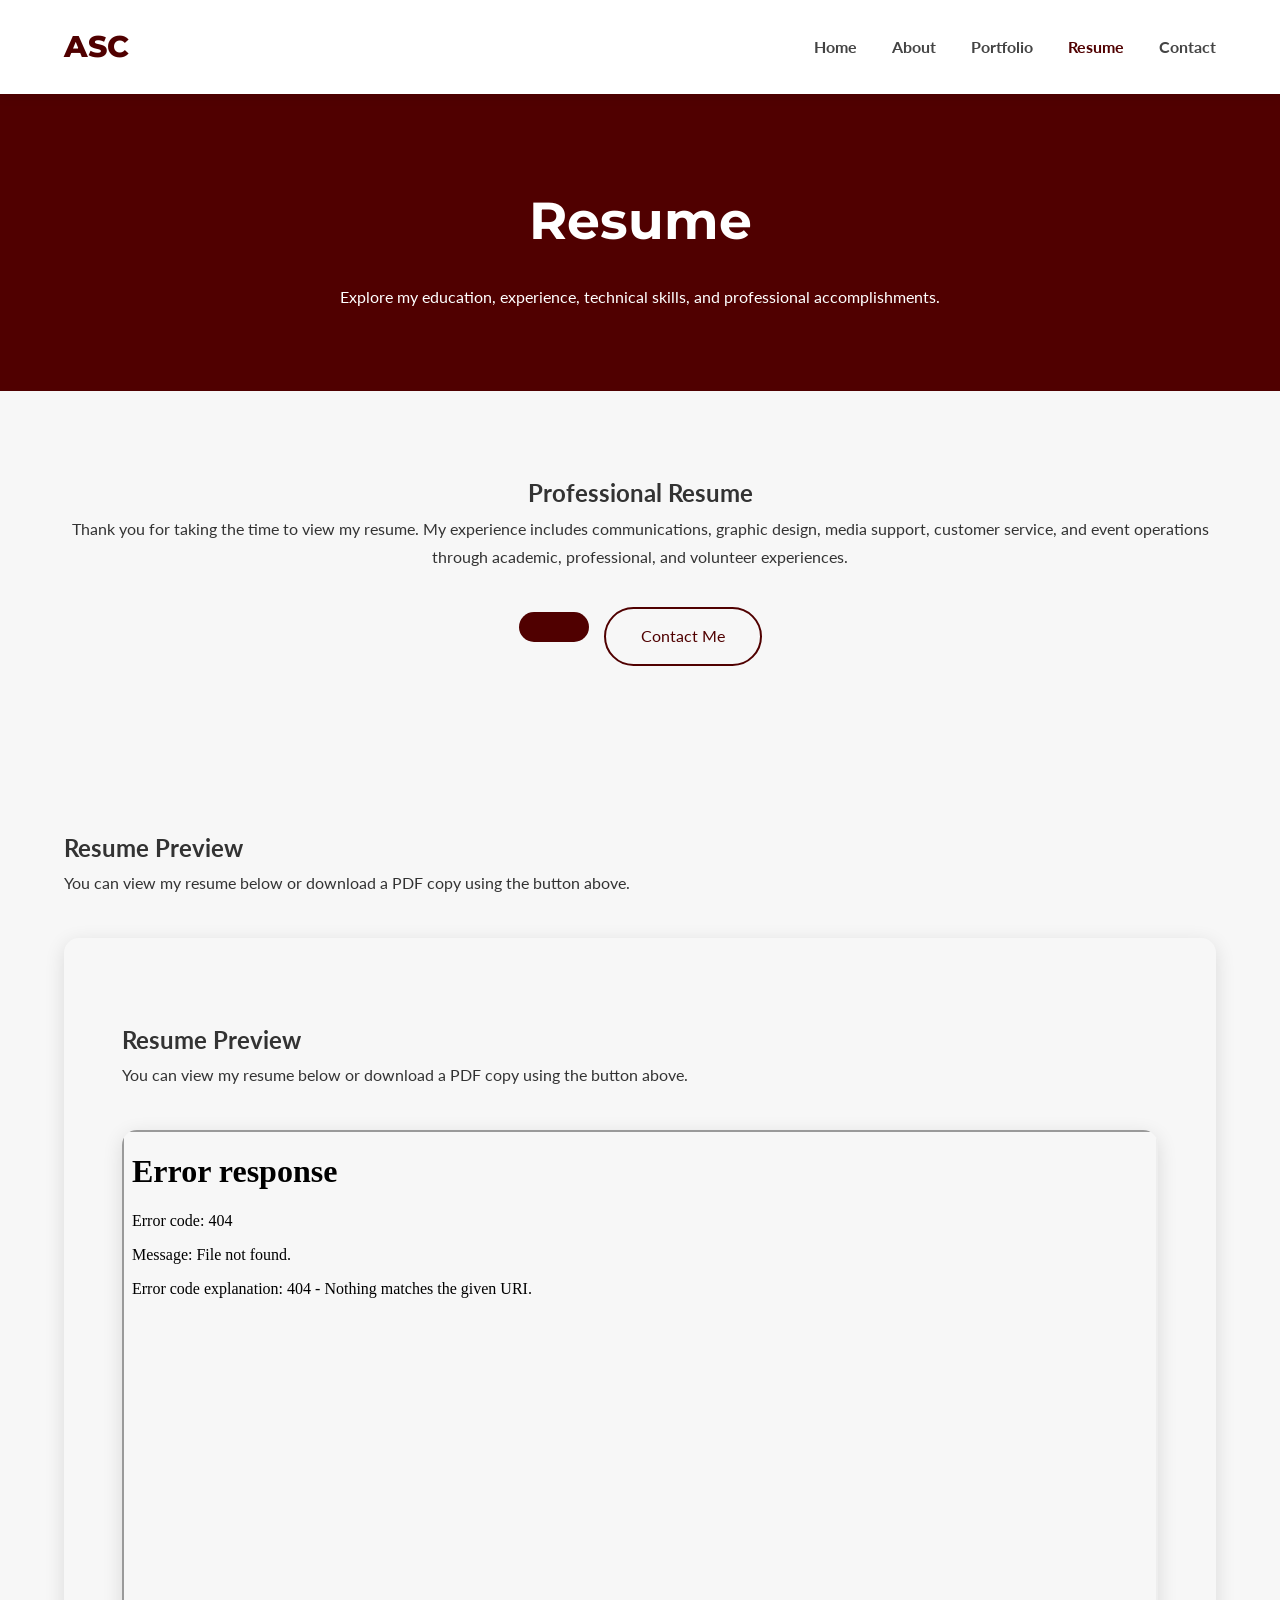
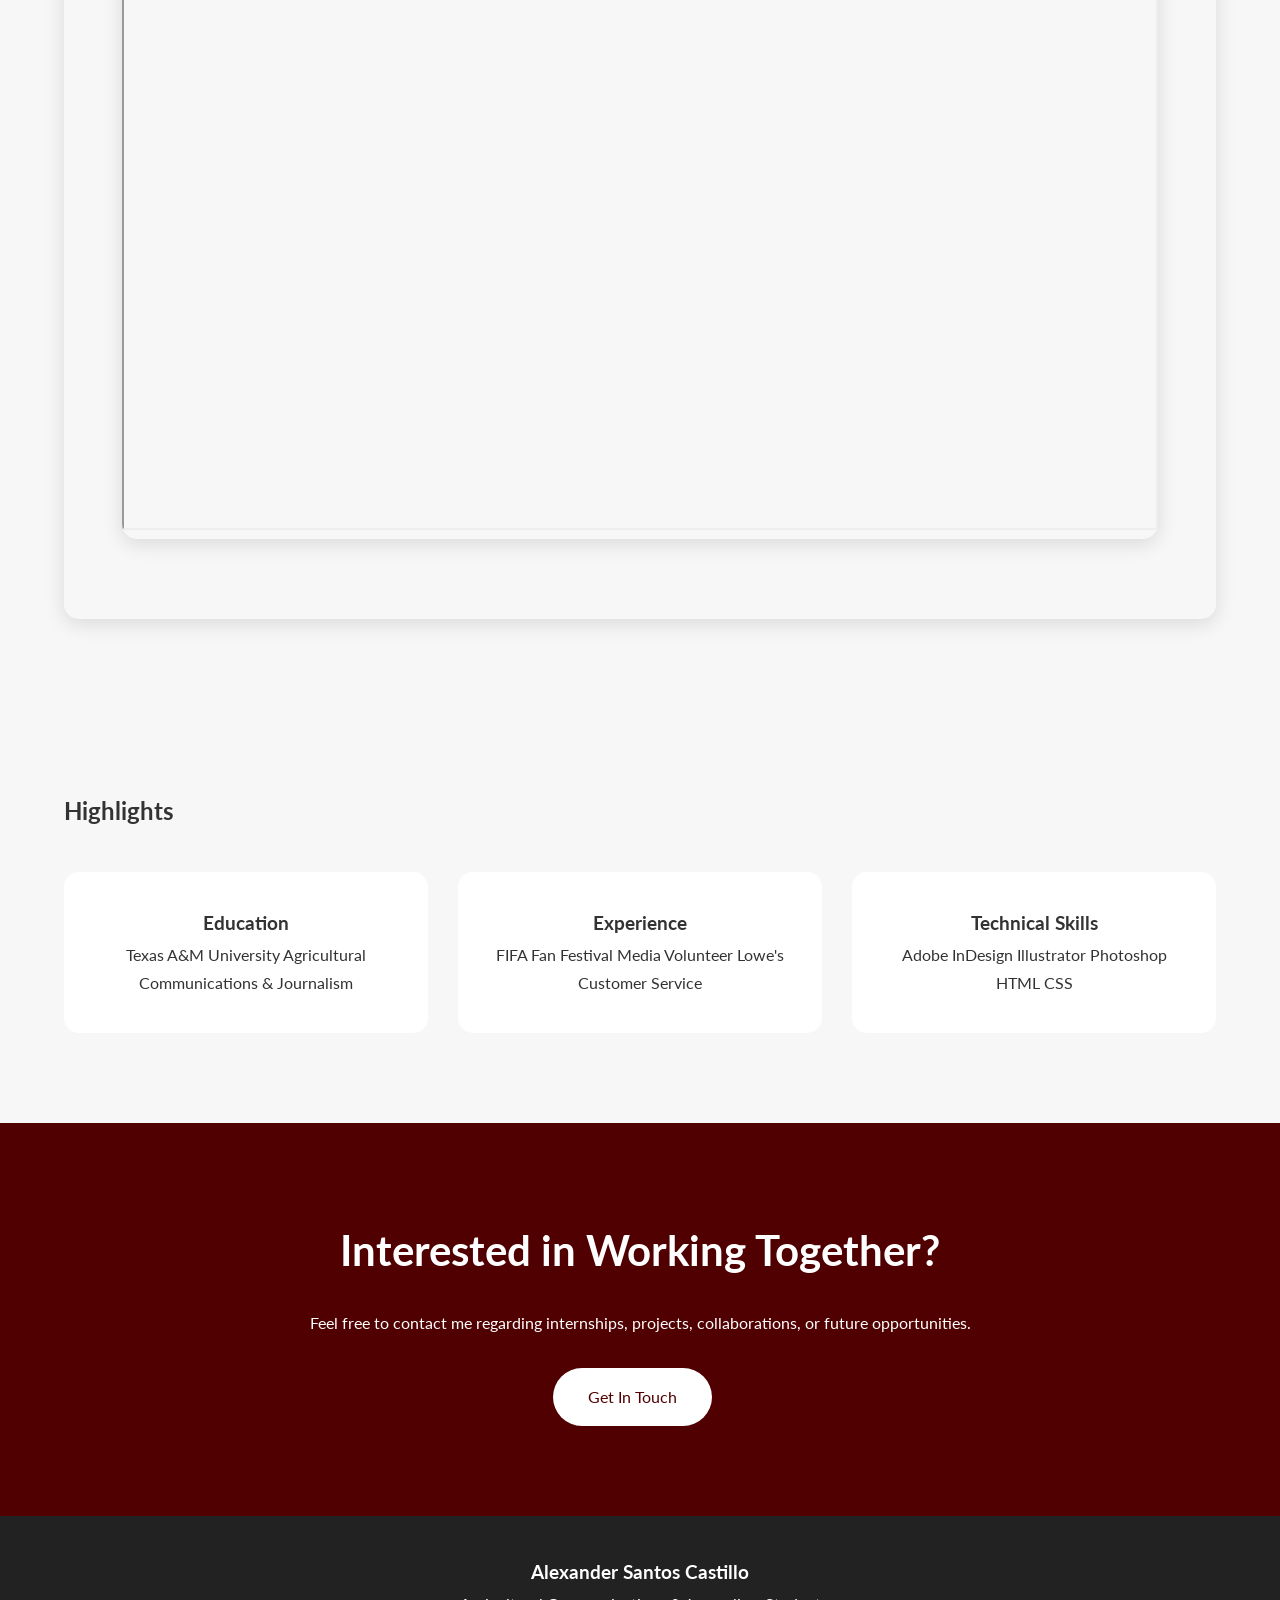
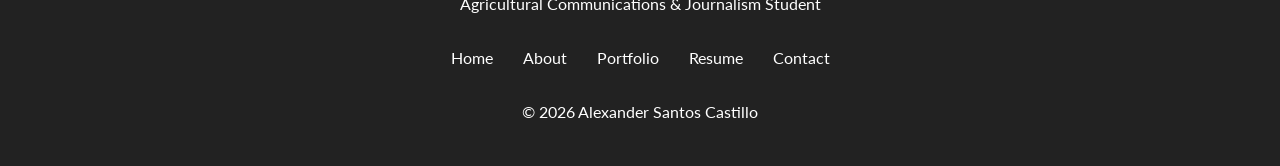
==== resume.html @ d20d3840 "Update resume.html" ====
<!DOCTYPE html>

<html lang="en">

<head>

<meta charset="UTF-8">

<meta name="viewport"
content="width=device-width, initial-scale=1.0">

<title>Resume | Alexander Santos Castillo</title>

<link rel="stylesheet"
href="css/style.css">

<link rel="preconnect"
href="https://fonts.googleapis.com">

<link rel="preconnect"
href="https://fonts.gstatic.com"
crossorigin>

<link href="https://fonts.googleapis.com/css2?family=Montserrat:wght@400;500;600;700;800&family=Lato:wght@300;400;700&display=swap"
rel="stylesheet">

</head>

<body>

<!-- ========================= -->

<!-- Navigation -->

<!-- ========================= -->

<header>

<div class="container nav-container">

<div class="logo">

ASC

</div>

<nav>

<ul>

<li><a href="index.html">Home</a></li>

<li><a href="about.html">About</a></li>

<li><a href="portfolio.html">Portfolio</a></li>

<li><a href="resume.html"
class="active">Resume</a></li>

<li><a href="contact.html">Contact</a></li>

</ul>

</nav>

</div>

</header>

<!-- ========================= -->

<!-- Resume Hero -->

<!-- ========================= -->

<section class="page-hero">

<div class="container">

<h1>

Resume

</h1>

<p>

Explore my education, experience, technical skills,
and professional accomplishments.

</p>

</div>

</section>

<!-- ========================= -->

<!-- Resume Intro -->

<!-- ========================= -->

<section class="resume-intro">

<div class="container">

<h2>

Professional Resume

</h2>

<p>

Thank you for taking the time to view my resume.
My experience includes communications, graphic
design, media support, customer service,
and event operations through academic,
professional, and volunteer experiences.

</p>

<div class="resume-buttons">

<a 
href="projects/resume.pdf"
   target="_blank"
   class="btn"
>
<a 
    href="contact.html"
    class="btn-outline">
    Contact Me

</a>

</div>

</div>

</section>

<!-- ========================= -->

<!-- Embedded Resume -->

<!-- ========================= -->

<section class="resume-viewer">

<div class="container">

<h2>

Resume Preview

</h2>

<p>

You can view my resume below or download
a PDF copy using the button above.

</p>

<div class="pdf-container">

<section class="resume-viewer">

    <div class="container">

        <h2>Resume Preview</h2>

        <p>
            You can view my resume below or download a PDF copy using the button above.
        </p>

        <div class="pdf-container">

            <iframe
                src="resume.pdf"
                width="100%"
                height="1000"
                title="Alexander Santos Castillo Resume">
            </iframe>

        </div>

    </div>

</section>

</div>

</div>

</section>

<!-- ========================= -->

<!-- Highlights -->

<!-- ========================= -->

<section class="resume-highlights">

<div class="container">

<h2>

Highlights

</h2>

<div class="highlight-grid">

<div class="highlight-card">

<h3>

Education

</h3>

<p>

Texas A&M University

Agricultural Communications &
Journalism

</p>

</div>

<div class="highlight-card">

<h3>

Experience

</h3>

<p>

FIFA Fan Festival

Media Volunteer

Lowe's

Customer Service

</p>

</div>

<div class="highlight-card">

<h3>

Technical Skills

</h3>

<p>

Adobe InDesign

Illustrator

Photoshop

HTML

CSS

</p>

</div>

</div>

</div>

</section>

<!-- ========================= -->

<!-- Call To Action -->

<!-- ========================= -->

<section class="cta">

<div class="container">

<h2>

Interested in Working Together?

</h2>

<p>

Feel free to contact me regarding internships,
projects, collaborations,
or future opportunities.

</p>

<a href="contact.html"

class="btn">

Get In Touch

</a>

</div>

</section>

<!-- ========================= -->

<!-- Footer -->

<!-- ========================= -->

<footer>

<div class="container footer-container">

<h3>

Alexander Santos Castillo

</h3>

<p>

Agricultural Communications &
Journalism Student

</p>

<div class="footer-links">

<a href="index.html">Home</a>

<a href="about.html">About</a>

<a href="portfolio.html">Portfolio</a>

<a href="resume.html">Resume</a>

<a href="contact.html">Contact</a>

</div>

<p>

© 2026 Alexander Santos Castillo

</p>

</div>

</footer>

</body>

</html>
---- css/style.css ----
/* ==========================================
   Alexander Santos Castillo Portfolio
   style.css
========================================== */


/* ---------- RESET ---------- */

*{
    margin:0;
    padding:0;
    box-sizing:border-box;
}


/* ---------- BODY ---------- */

body{

    font-family:'Lato',sans-serif;

    background:#F7F7F7;

    color:#333;

    line-height:1.8;

}


/* ---------- CONTAINER ---------- */

.container{

    width:90%;

    max-width:1200px;

    margin:auto;

}


/* ---------- LINKS ---------- */

a{

    text-decoration:none;

}


/* ---------- IMAGES ---------- */

img{

    max-width:100%;

    display:block;

}


/* ==========================================
   NAVIGATION
========================================== */

header{

    background:white;

    position:sticky;

    top:0;

    z-index:1000;

    box-shadow:0 2px 12px rgba(0,0,0,.08);

}


.nav-container{

    display:flex;

    justify-content:space-between;

    align-items:center;

    padding:20px 0;

}


.logo{

    font-family:'Montserrat',sans-serif;

    font-size:30px;

    font-weight:800;

    color:#500000;

}


nav ul{

    display:flex;

    list-style:none;

    gap:35px;

}


nav a{

    color:#444;

    font-weight:700;

    transition:.3s;

}


nav a:hover{

    color:#500000;

}


.active{

    color:#500000;

}


/* ==========================================
   HERO
========================================== */

.hero{

    padding:90px 0;

}


.hero-content{

    display:flex;

    justify-content:space-between;

    align-items:center;

    gap:70px;

    flex-wrap:wrap;

}


.hero-text{

    flex:1;

}


.hero-image{

    flex:1;

    display:flex;

    justify-content:center;

}


.profile-image{

    width:320px;

    height:320px;

    object-fit:cover;

    border-radius:50%;

    border:8px solid #500000;

    box-shadow:0 10px 25px rgba(0,0,0,.18);

}


.welcome{

    color:#500000;

    letter-spacing:3px;

    font-weight:bold;

    margin-bottom:15px;

}


.hero h1{

    font-family:'Montserrat',sans-serif;

    font-size:56px;

    color:#222;

    margin-bottom:10px;

}


.hero h2{

    color:#500000;

    font-size:28px;

    margin-bottom:20px;

}


.intro{

    font-size:18px;

    max-width:600px;

}


/* ==========================================
   BUTTONS
========================================== */

.hero-buttons{

    margin-top:35px;

}


.btn{

    display:inline-block;

    background:#500000;

    color:white;

    padding:15px 35px;

    border-radius:50px;

    margin-right:15px;

    transition:.3s;

}


.btn:hover{

    background:#7A0019;

}


.btn-outline{

    display:inline-block;

    border:2px solid #500000;

    color:#500000;

    padding:13px 35px;

    border-radius:50px;

    transition:.3s;

}


.btn-outline:hover{

    background:#500000;

    color:white;

}


.btn-small{

    display:inline-block;

    margin-top:20px;

    color:#500000;

    font-weight:bold;

}


/* ==========================================
   PAGE HERO
========================================== */

.page-hero{

    background:#500000;

    color:white;

    text-align:center;

    padding:80px 0;

}


.page-hero h1{

    font-size:52px;

    font-family:'Montserrat',sans-serif;

}


.page-hero p{

    margin-top:15px;

}


/* ==========================================
   ABOUT
========================================== */

.about-preview,
.about-section{

    padding:90px 0;

}


.about-grid{

    display:grid;

    grid-template-columns:350px 1fr;

    gap:60px;

    align-items:center;

}


.section-title{

    margin-bottom:40px;

}


.section-title h2{

    color:#500000;

    font-size:42px;

    font-family:'Montserrat',sans-serif;

}


/* ==========================================
   PROJECTS
========================================== */

.featured-projects{

    padding:90px 0;

}


.project-grid{

    display:grid;

    grid-template-columns:repeat(auto-fit,minmax(320px,1fr));

    gap:35px;

    margin-top:50px;

}


.project-card{

    background:white;

    border-radius:15px;

    overflow:hidden;

    box-shadow:0 5px 20px rgba(0,0,0,.08);

    transition:.35s;

}


.project-card:hover{

    transform:translateY(-10px);

}


.project-image{

    width:100%;

    height:220px;

    object-fit:cover;

}


.project-content{

    padding:25px;

}


.project-content h3{

    color:#500000;

    margin-bottom:10px;

}


.project-link{

    color:#500000;

    font-weight:bold;

}


/* ==========================================
   SKILLS
========================================== */

.skills{

    background:white;

    padding:90px 0;

}


.skills-grid{

    display:grid;

    grid-template-columns:repeat(auto-fit,minmax(250px,1fr));

    gap:30px;

    margin-top:45px;

}


.skill-box{

    background:#F5F5F5;

    padding:30px;

    border-radius:15px;

    text-align:center;

}


.skill-box h3{

    color:#500000;

    margin-bottom:15px;

}


/* ==========================================
   EDUCATION
========================================== */

.education{

    padding:90px 0;

}


.education-card{

    background:white;

    margin-top:30px;

    padding:35px;

    border-left:6px solid #500000;

    border-radius:12px;

    box-shadow:0 4px 15px rgba(0,0,0,.08);

}


/* ==========================================
   RESUME
========================================== */

.resume-intro{

    padding:80px 0;

    text-align:center;

}


.resume-buttons{

    margin-top:35px;

}


.resume-viewer{

    padding:80px 0;

}


.pdf-container{

    margin-top:40px;

    border-radius:15px;

    overflow:hidden;

    box-shadow:0 5px 20px rgba(0,0,0,.12);

}


.resume-highlights{

    padding:90px 0;

}


.highlight-grid{

    display:grid;

    grid-template-columns:repeat(auto-fit,minmax(250px,1fr));

    gap:30px;

    margin-top:40px;

}


.highlight-card{

    background:white;

    padding:35px;

    border-radius:15px;

    text-align:center;

}


/* ==========================================
   CONTACT
========================================== */

.contact{

    padding:90px 0;

    text-align:center;

}


.contact p{

    margin:18px 0;

}


/* ==========================================
   CTA
========================================== */

.cta{

    background:#500000;

    color:white;

    text-align:center;

    padding:90px 0;

}


.cta h2{

    font-size:42px;

    margin-bottom:20px;

}


.cta .btn{

    margin-top:30px;

    background:white;

    color:#500000;

}


.cta .btn:hover{

    background:#EAEAEA;

}


/* ==========================================
   FOOTER
========================================== */

footer{

    background:#222;

    color:white;

    text-align:center;

    padding:40px 0;

}


.footer-links{

    display:flex;

    justify-content:center;

    gap:30px;

    margin:25px 0;

}


.footer-links a{

    color:white;

}


.footer-links a:hover{

    color:#D6D3C4;

}


/* ==========================================
   MOBILE
========================================== */

@media(max-width:900px){

.hero-content{

flex-direction:column-reverse;

text-align:center;

}

.about-grid{

grid-template-columns:1fr;

text-align:center;

}

.hero h1{

font-size:40px;

}

.hero h2{

font-size:22px;

}

.profile-image{

width:250px;

height:250px;

}

nav ul{

gap:18px;

font-size:15px;

}

}



/* ==========================================
   CONTACT CARDS
========================================== */

.contact-grid{

    display:grid;

    grid-template-columns:repeat(auto-fit,minmax(280px,1fr));

    gap:30px;

    margin-top:50px;

}

.contact-card{

    background:white;

    padding:35px;

    border-radius:15px;

    text-align:center;

    box-shadow:0 5px 20px rgba(0,0,0,.08);

    transition:.3s;

}

.contact-card:hover{

    transform:translateY(-8px);

}

.contact-card h3{

    color:#500000;

    margin-bottom:15px;

}

.contact-card a{

    color:#333;

    font-weight:600;

}

.contact-card a:hover{

    color:#500000;

}
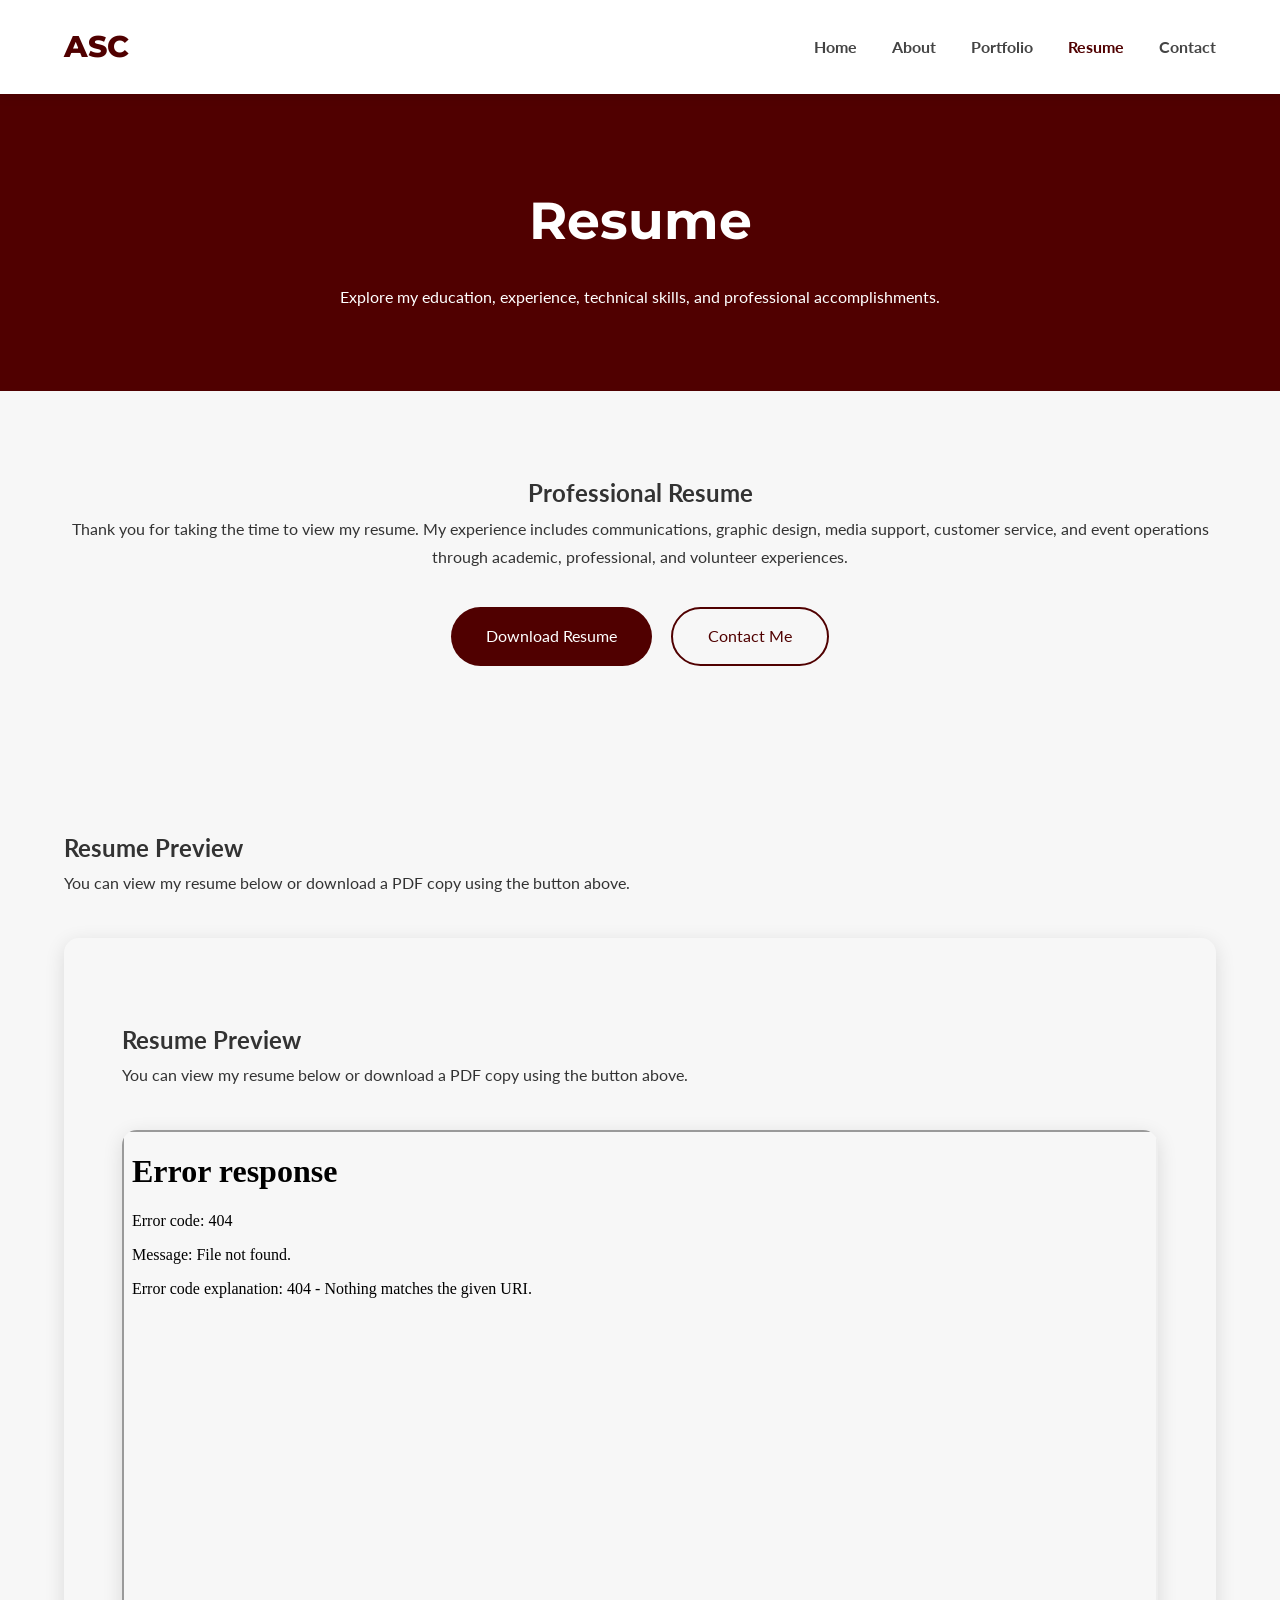
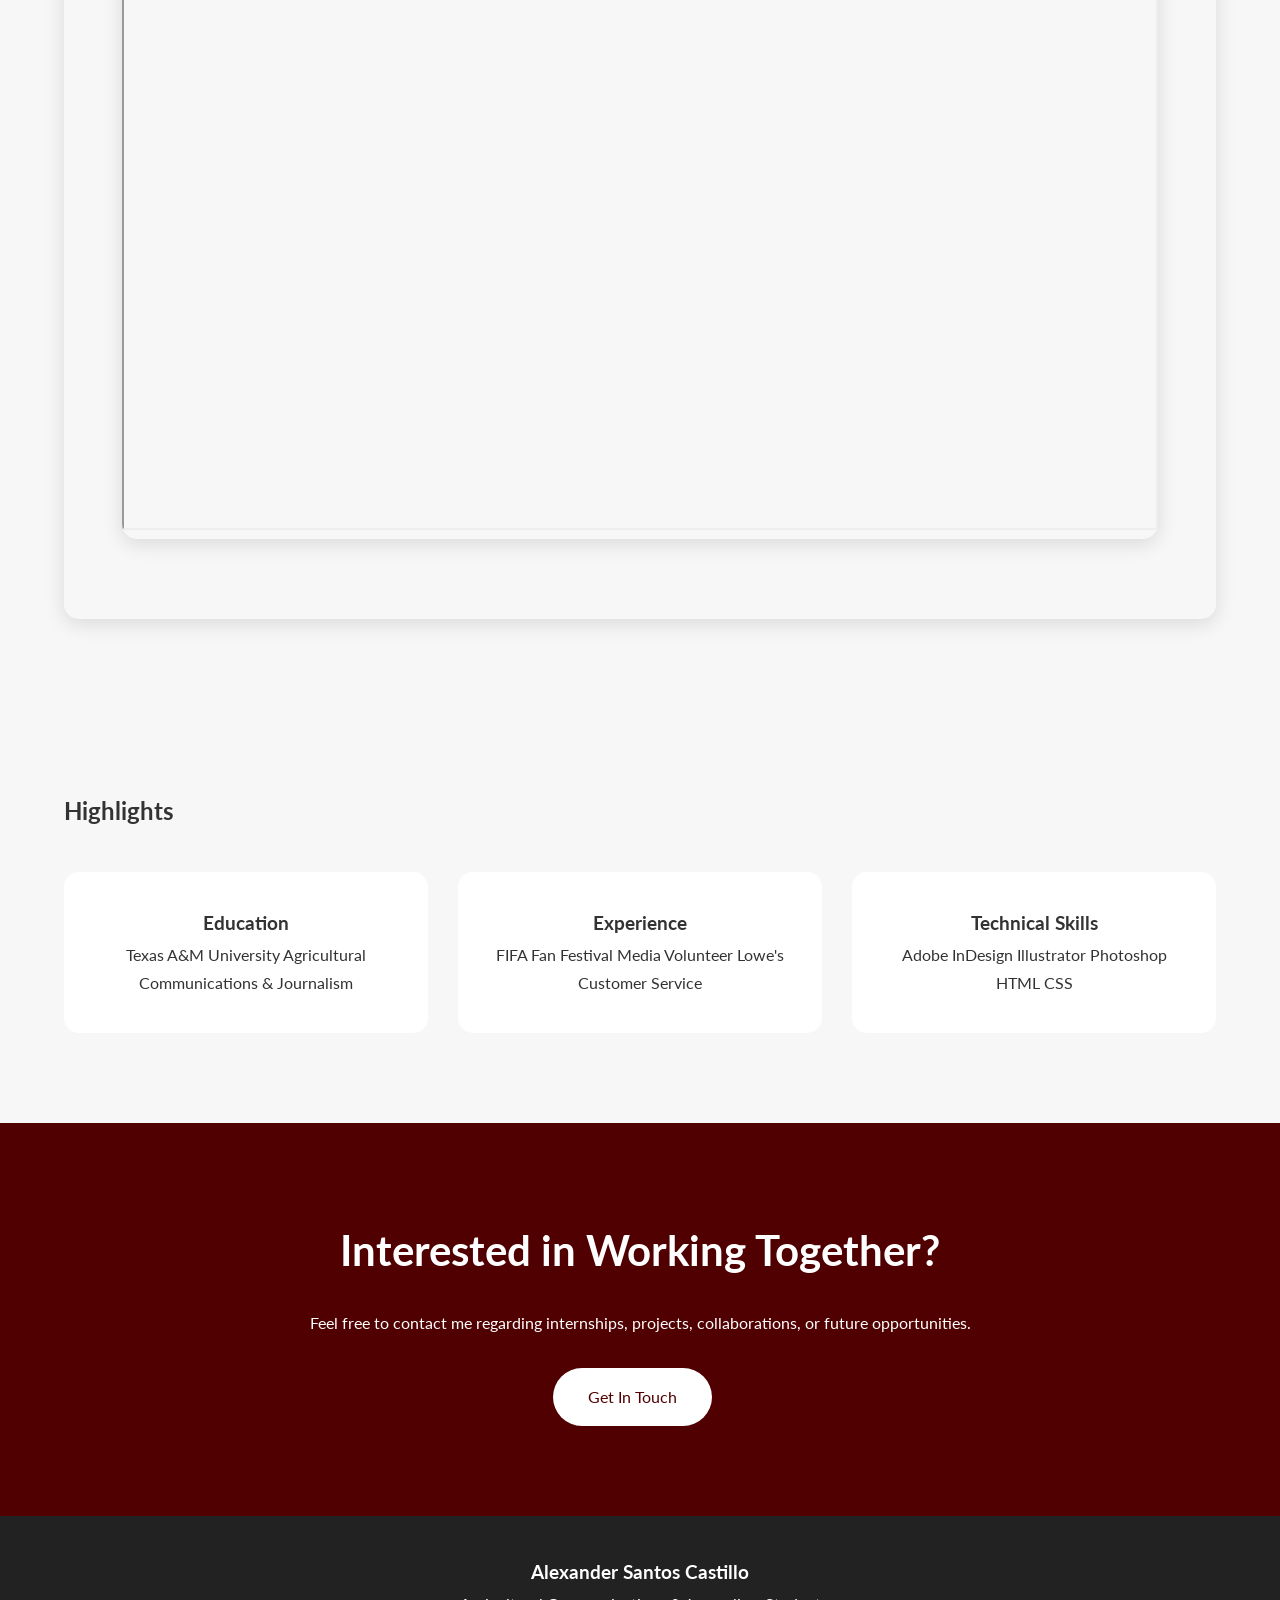
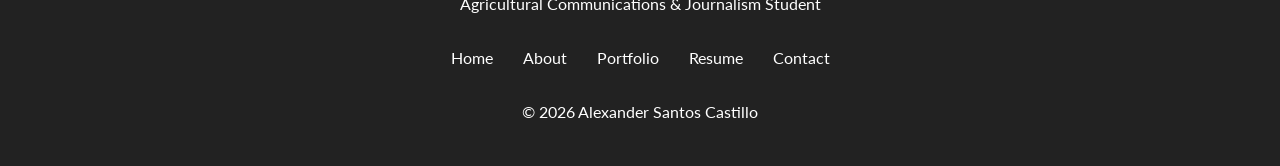
==== commit d984d32c: "Refactor resume buttons for improved structure" ====
--- a/resume.html
+++ b/resume.html
@@ -123,20 +123,18 @@
 
 <div class="resume-buttons">
 
-<a 
-href="projects/resume.pdf"
-   target="_blank"
-   class="btn"
->
-<a 
-    href="contact.html"
-    class="btn-outline">
-    Contact Me
-
-</a>
-
-</div>
-
+    <a href="projects/resume.pdf"
+       target="_blank"
+       class="btn">
+        Download Resume
+    </a>
+
+    <a href="contact.html"
+       class="btn-outline">
+        Contact Me
+    </a>
+
+</div>
 </div>
 
 </section>
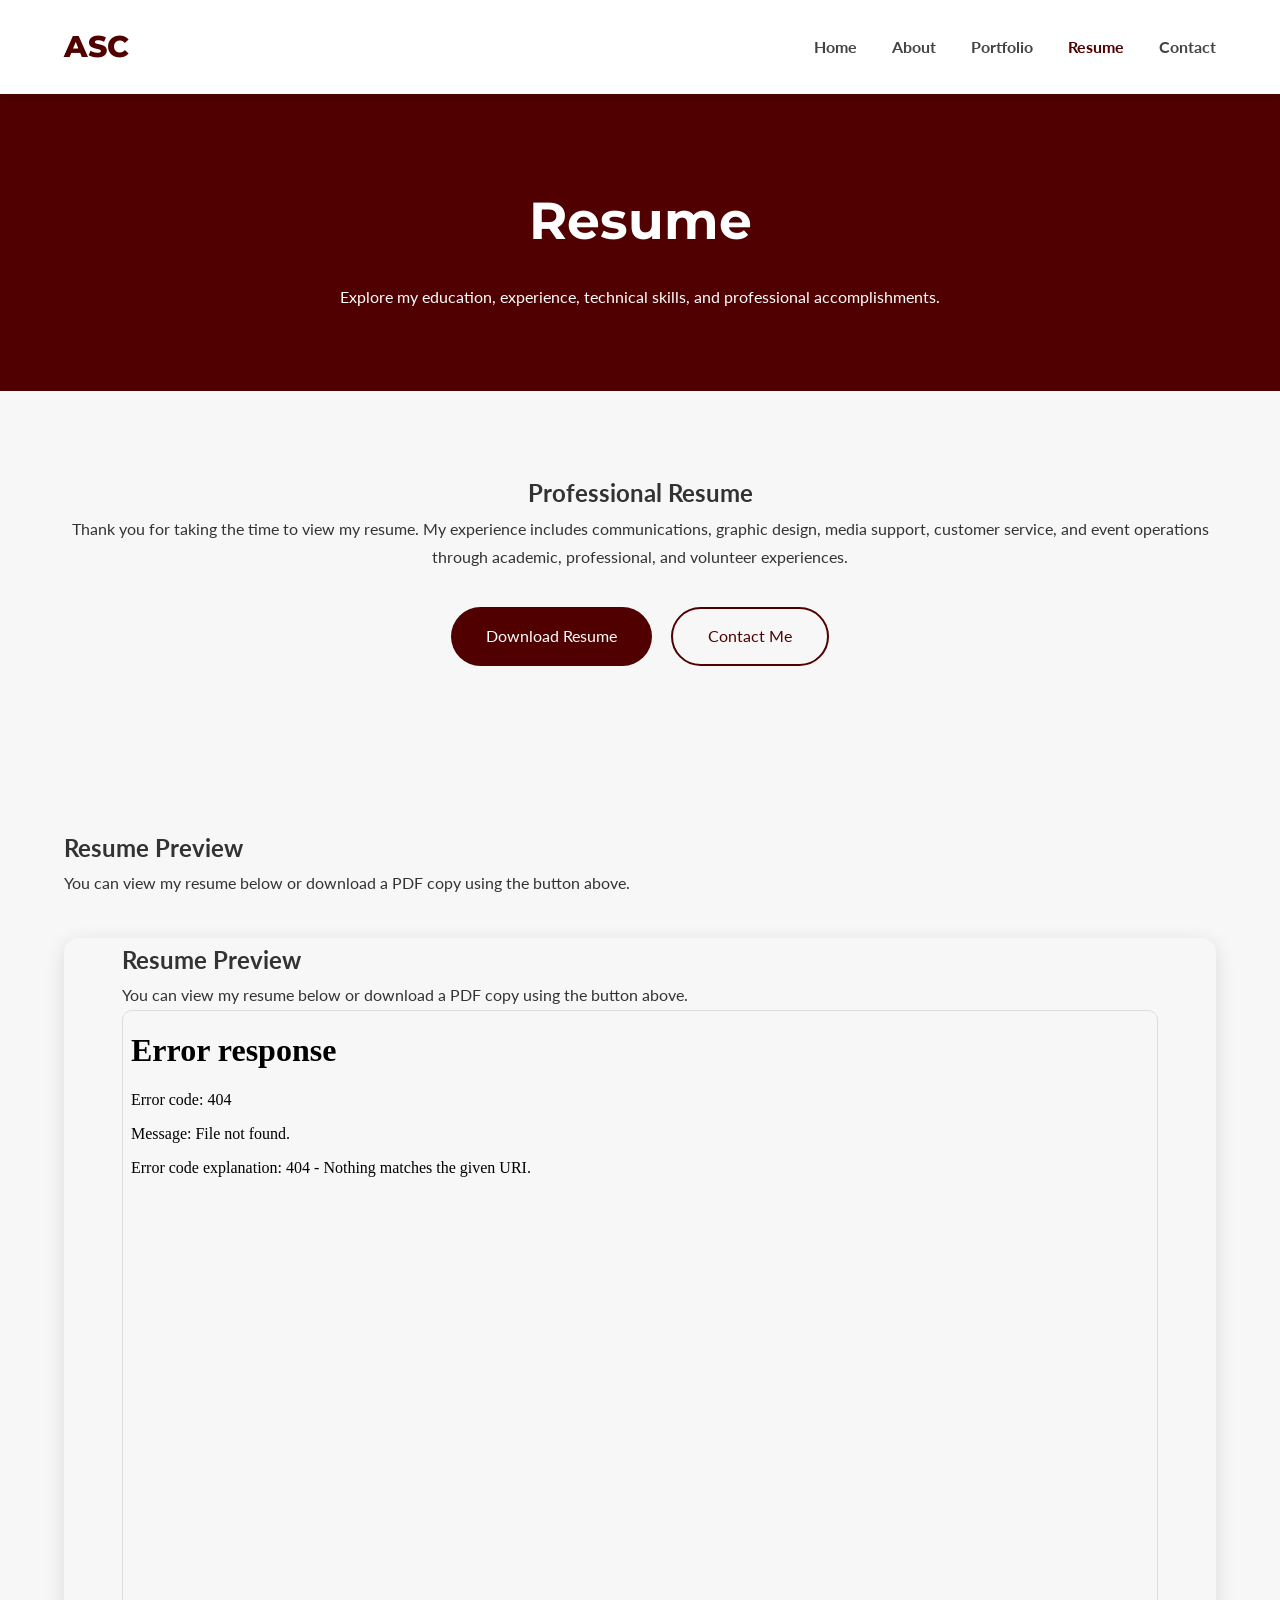
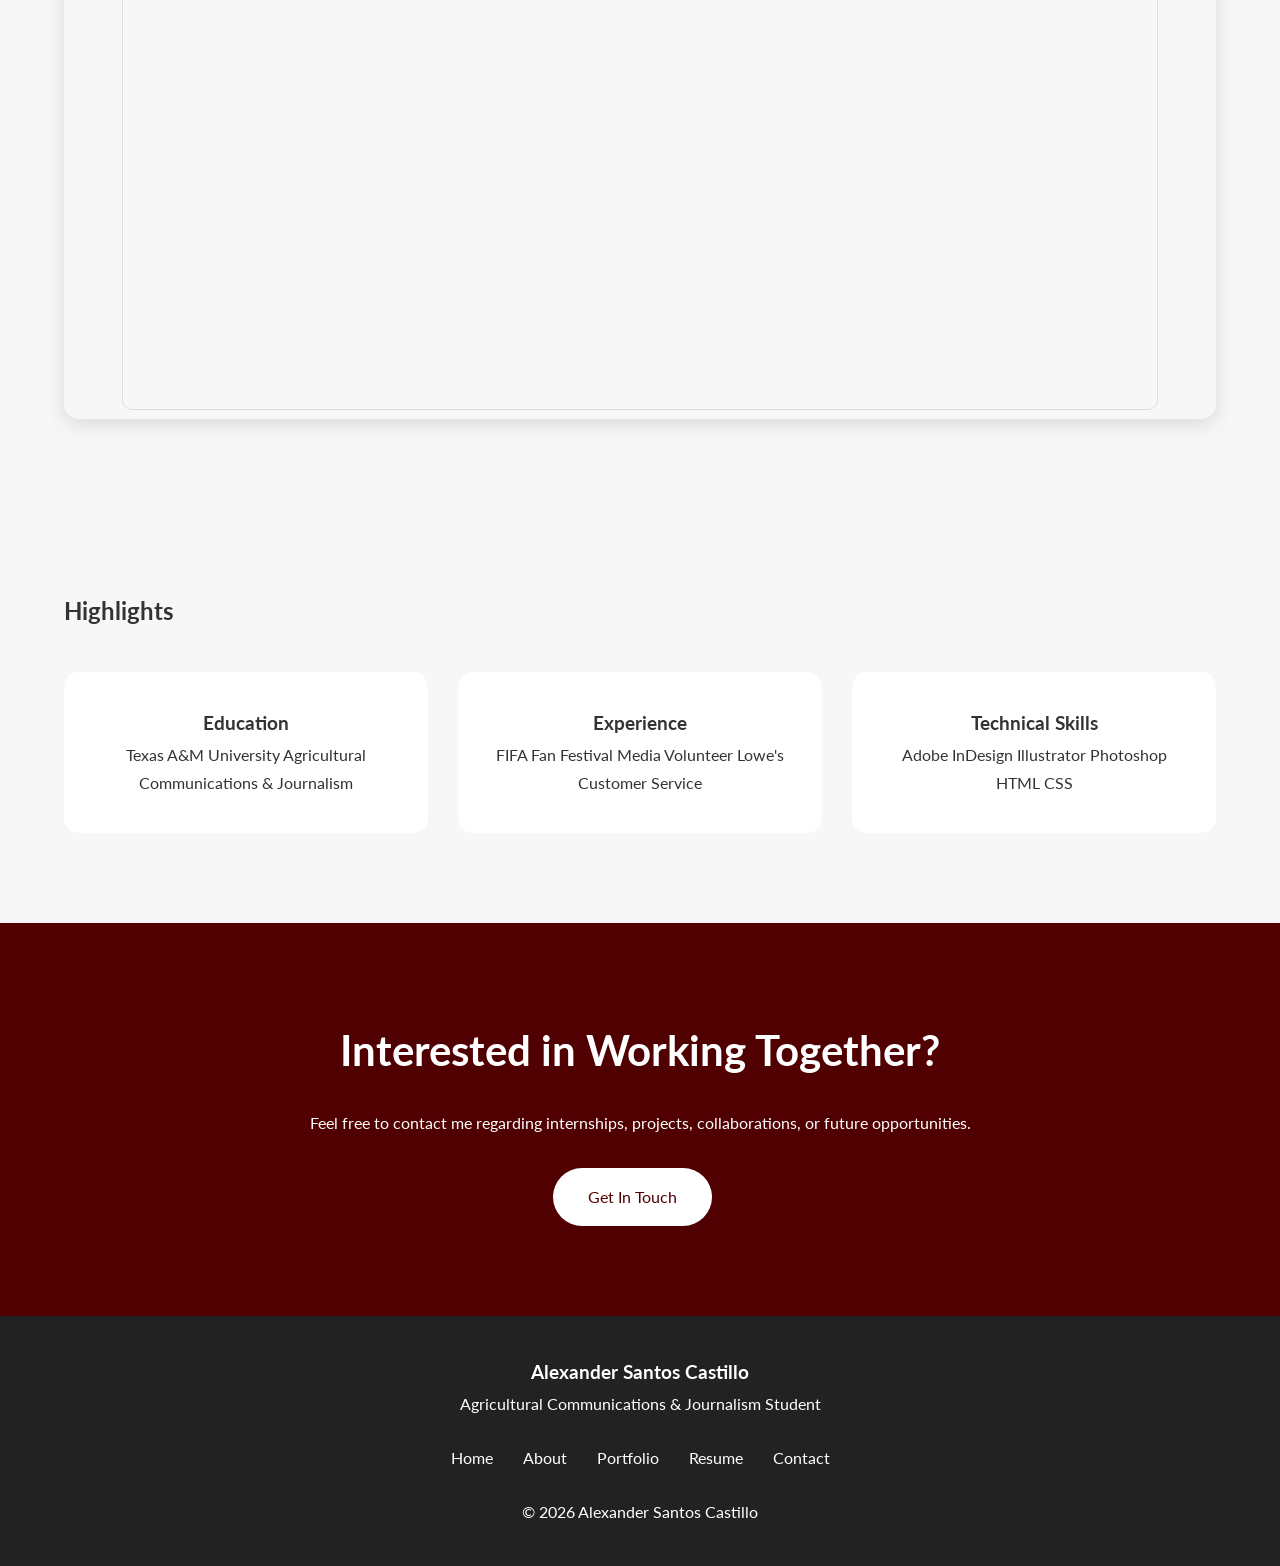
==== commit a04a66a8: "Refactor resume section for clarity and efficiency Updated the resume section to improve clarity and" ====
--- a/resume.html
+++ b/resume.html
@@ -164,29 +164,21 @@
 
 <div class="pdf-container">
 
-<section class="resume-viewer">
-
+<section class="resume-preview">
     <div class="container">
 
         <h2>Resume Preview</h2>
-
-        <p>
-            You can view my resume below or download a PDF copy using the button above.
-        </p>
-
-        <div class="pdf-container">
-
-            <iframe
-                src="resume.pdf"
-                width="100%"
-                height="1000"
-                title="Alexander Santos Castillo Resume">
-            </iframe>
-
-        </div>
+        <p>You can view my resume below or download a PDF copy using the button above.</p>
+
+        <iframe
+            src="projects/resume.pdf"
+            width="100%"
+            height="1000"
+            style="border: 1px solid #ddd; border-radius: 10px;"
+            title="Alexander Santos Castillo Resume">
+        </iframe>
 
     </div>
-
 </section>
 
 </div>
